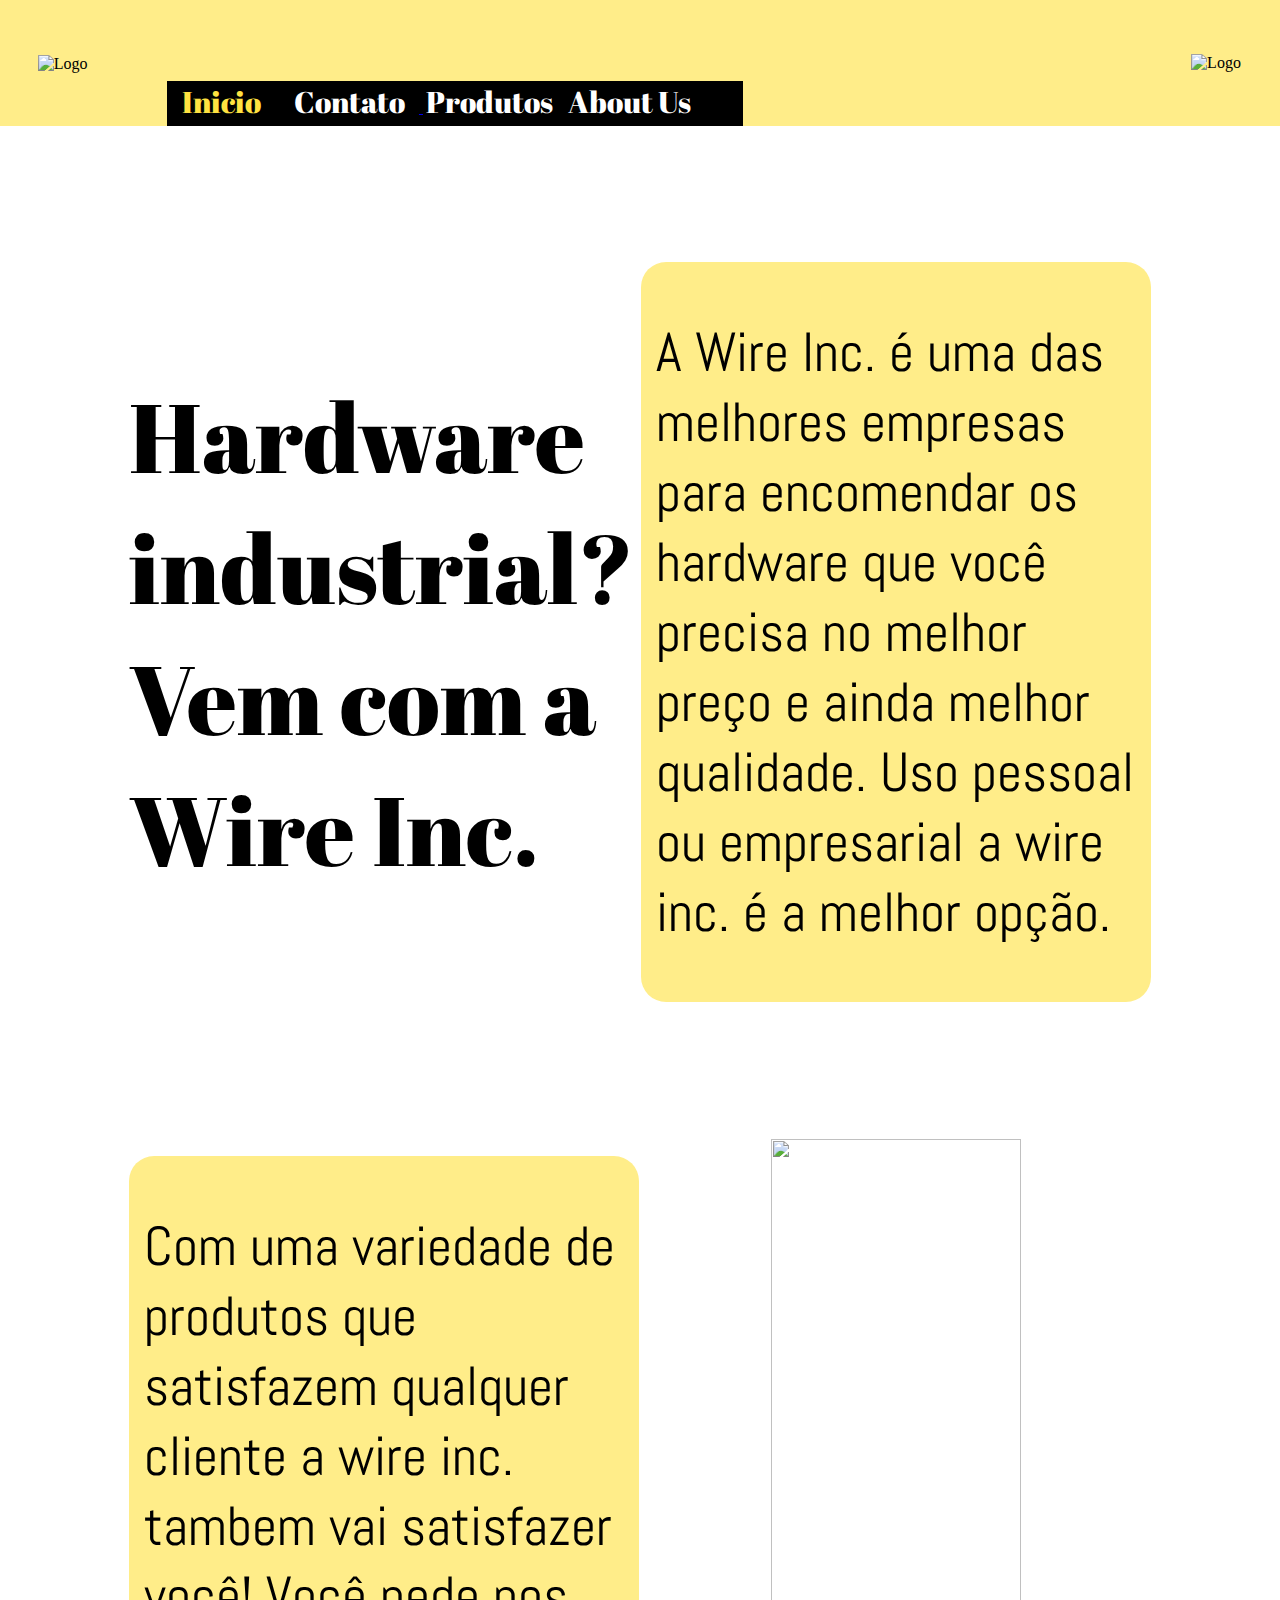
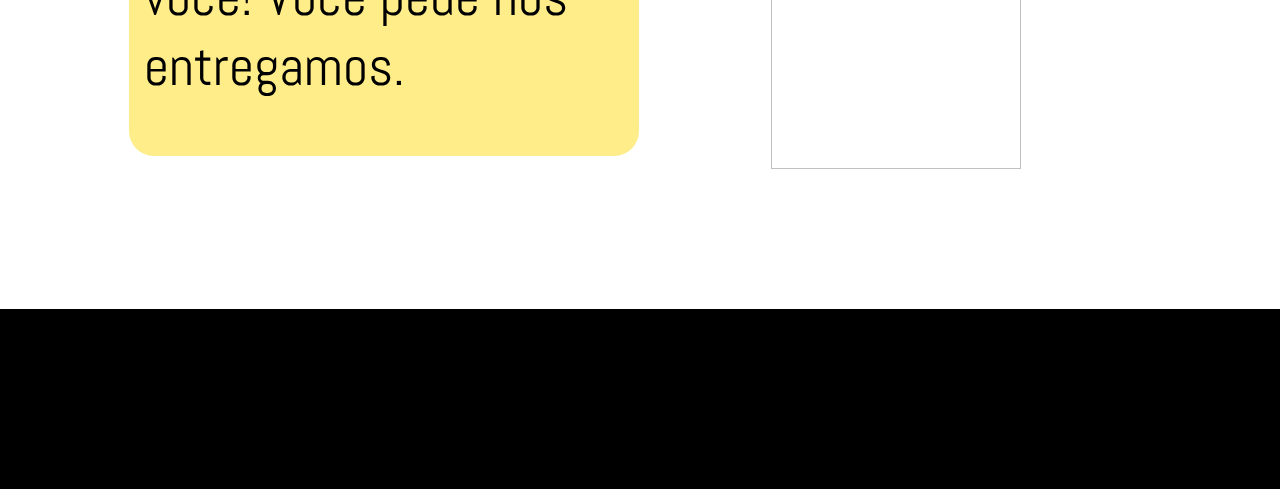
==== index.html @ 437fb472 "Add files via upload" ====
<!DOCTYPE html>
<html lang="en">
<head>
    <meta charset="UTF-8">
    <meta name="viewport" content="width=device-width, initial-scale=1.0">
    <title>Wire Inc.</title>
    <link rel="stylesheet" href="style.css">

    <link rel="preconnect" href="https://fonts.googleapis.com">
    <link rel="preconnect" href="https://fonts.gstatic.com" crossorigin>
    <link href="https://fonts.googleapis.com/css2?family=Abril+Fatface&display=swap" rel="stylesheet">

    <link rel="preconnect" href="https://fonts.googleapis.com">
    <link rel="preconnect" href="https://fonts.gstatic.com" crossorigin>
    <link href="https://fonts.googleapis.com/css2?family=Abel&display=swap" rel="stylesheet">

</head>
<body>
    <table>
        <tr class="trRodape">
            <td class="tdRodape">
                    <img src="Logo.png" alt="Logo" class="logo">
            </td>
            <td colspan="2">
                <div class="barSel">
                    <a class="abril-fatface-regular tYellow txtBarSel ">Inicio</a>

                    <a href="contato.html">
                        <div class="abril-fatface-regular txtBarSel">Contato</div>
                    </a>
                    <ul>
                        <li>
                            <a  class="produtosHref">
                                <div class="abril-fatface-regular txtBarSel">Produtos</div>
                            </a>
                                <ul>
                                    <li><a href="produtos1.html" class="abril-fatface-regular txtBarSel">Placa de Videio</a></li>
                                    <li><a href="produtos2.html" class="abril-fatface-regular txtBarSel">Motor Industrial</a></li>
                                </ul>
                        </li>
                    </ul>
                    <a href="aboutUs.html">
                        <div class="abril-fatface-regular txtBarSel">About Us</div>
                    </a>
                </div>
            </td>
            <td class="tdRodape avatar">
                <img src="Generic avatar.png" alt="Logo">
            </td>
            
        </tr>
        <tr class="rowScp"></tr>
        <tr>
            <td></td>
            <td class="tdInicioTxt">
                <div class="abril-fatface-regular txtInicio bold">
                   Hardware <br> industrial? <br> Vem com a Wire Inc.
                </div>
            </td>
            <td class="tdInicioTxt2">
                <div class="abel-regular txtInicio2">
                    <p>
                        A Wire Inc. é uma das melhores empresas para encomendar os hardware que você precisa no melhor preço e ainda melhor qualidade. Uso pessoal ou empresarial a wire inc. é a melhor opção.
                    </p>
                </div>
            </td>
            <td></td>
        </tr>
        <tr class="rowScp"></tr>
        <tr>
            <td></td>
            <td class="tdInicioTxt2">
                <div class="abel-regular txtInicio2">
                    <p>
                        Com uma variedade de produtos que satisfazem qualquer cliente a wire inc. tambem vai satisfazer você! Você pede nos entregamos.
                    </p>
                </div>
            </td>
            <td class="tdImgInicio">
                <img src="InicioImg.png" alt="">
            </td>
            <td></td>
        </tr>
        <tr class="rowScp"></tr>
        <tr class="trFim">
            <td class="txtAlignCenter">
                <img src="Logo.png" alt="">
            </td>
            <td></td>
            <td class="txtAlignRight">
                <img src="LogosRedes_1-removebg-preview.png" alt="">
            </td>
            <td></td>
        </tr>
    </table>
</body>
</html>
---- style.css ----
/*Formatação de texto*/
.abril-fatface-regular {
    font-family: "Abril Fatface", serif;
    font-weight: 400;
    font-style: normal;
  }
.abel-regular {
    font-family: "Abel", sans-serif;
    font-weight: 400;
    font-style: normal;
}
.txtBarSel{
    display: inline-block;
    color: white;
    font-size: 30px;
    margin-left: 2.5%;
    margin-right: 2.5%;
}
.tYellow{color: #FFE241;}
.txtInicio{
    font-size: 97px;
}
p{
    margin-left: 3%;
    margin-right: 1%;
}
.contateTxt{font-size: 40px;background-color: #FFE241; width: 30%;}
div.contateTxt{margin-left: 4%;}
.txtContato{
    color: black; 
    font-size: 30px;
    margin: 4%;
    margin-top: 60px;
    margin-bottom: 10%;
    background-color: rgba(255, 226, 65, 62%);
    border-radius: 25px;
    display: inline-block;
    width: 70%;
    height: 45vb;
}
div.txtContato>h1{
    margin-left: 4%;
    width: 100%;
}
div.txtContato>p{
    margin-left: 4%;
}
.bold{font-weight: 400;}
.boxQst{
    color: black; 
    font-size: 30px;
    background-color: rgba(255, 226, 65, 62%);
    border-radius: 25px;
    display: inline-block;
    width: 70%;
    height: 5vb;
    border: none;
}
.boxMsg{
    color: black; 
    font-size: 30px;
    background-color: rgba(255, 226, 65, 62%);
    border-radius: 25px;
    display: inline-block;
    width: 70%;
    height: 20vb;
    word-break: break-word;
    border: none;
}
.btnEnviar{
    font-size: 30px;
    background-color: rgba(255, 226, 65);
    border-radius: 25px;
    width: 25%;
    height: 7vb;
    border: none;
}
.btnComprar{
    font-size: 40px;
    background-color: rgba(255, 226, 65);
    border-radius: 25px;
    width: 75%;
    height: 9vb;
    border: none;
}
.yBox{
    font-size: 20px;
    background-color: #FFE241;
    width: 65%;
    height: 8vb;
    vertical-align: middle;
    line-height: 8vb;
}
.yBox>h1{
    margin: 4%;
    margin-top: 0%;
}
.txtInicio2{
    color: black; 
    font-size: 55px;
    background-color: rgba(255, 226, 65, 62%);
    border-radius: 25px;
    display: inline-block;
    width: 100%;
    text-align: left;
}
.txtAbout{
    color: black; 
    font-size: 35px;
    background-color: rgba(255, 226, 65, 62%);
    border-radius: 25px;
    display: inline-block;
    width: 70%;
}
.txtProduto{
    color: black; 
    font-size: 35px;
    background-color: rgba(255, 226, 65, 62%);
    border-radius: 25px;
    display: inline-block;
    width: 70%;
    height: 45vb;
}
.titProduto{
    height: 10vb;
    vertical-align: middle;
}
.txtProDsc{
    color: black; 
    font-size: 35px;
    background-color: rgba(255, 226, 65, 62%);
    border-radius: 25px;
    display: inline-block;
    width: 90%;
    height: 35vb;
    vertical-align: middle;
}
.barPro{
    color: black; 
    font-size: 35px;
    background-color: rgba(255, 226, 65, 62%);
    border-radius: 25px;
    display: inline-block;
    width: 95%;
    margin-top: 2%;
    margin-bottom: 2%;
    height: 25vb;
    vertical-align: middle;
}
.yBoxPro{
    font-size: 12px;
    background-color: #FFE241;
    width: max-content; height: 3vb;
    vertical-align: middle;
    margin-left: 2%;
}

/*Formataçao de estrutura*/
table{
    width: 100%;
    height: 100vb;
    border-spacing: 0;
}
body{margin: 0;}
.tdRodape{
    vertical-align: middle;
    text-align: center;
    width: 10%;
}
.trRodape{height: 14vb; width: 100%;background-color: rgba(255, 226, 65, 62%);}

.tdInicioTxt{
    width: 40%;
}
.tdInicioTxt2{
    text-align: center;
}
.logo{
    margin-left: 1%;
    margin-top: 1%;
    margin-right: 3%;
}
.barSel{
    position: absolute;
    background-color: black;
    vertical-align: bottom;
    height: 5vb;
    width: 45%;
    text-align: left;
    display: inline-block;
    top: 9%;
    margin-left: 3%;
}
.tdImgInicio{
    text-align: center;
}
.tdImgInicio>img{
    width: 70%;
    height: 70vb;
}
.colSpc{width: 5%;}
.tdQuestions{
    height: 15vb;
}
.tdBtn{
    height: 15vb;
}
.rowScp{
    height: 15vb;
}
.rowTxtAbout{
    height: 10vb;
}
.trAboutContent{
    vertical-align: top;
}
.tdAboutTxt{
    vertical-align: top;
}
.tdProdutoTxt{
    vertical-align: middle;
}
.tdBtnComprar{
    text-align: center;
}
.trProduto{
    height: 5vb;
}
.tdProDsc{
    width: 45%;
}
.trFim{
    background-color: #000000;
    width: 100%;
    height: 20vb;
}
.txtAlignRight{
    text-align: right;
}
.txtAlignCenter{
    text-align: center;
}

/*Formataçao de imagem*/

.avatar{text-align: center; width: 10%;}
.img3B{
    width: 70%;
    margin-top: 20%;
}
.imgProduto{
    width: 30%;
    height: 30vb;
}
.imgPro{
    margin-left: 4%;
    width: 10%;
    height: 16vb;
}

/*Eventos*/
.txtBarSel:hover{
    color: #FFE241;
}

/*Produtos Dropdown*/
ul {
    display: inline;
    margin: 0;
    padding: 0;
  }
ul li {display: inline-block;}
ul li:hover {background: #000000;}
ul li:hover ul {display: block;}
ul li ul {
  position: absolute;
  width: 250px;
  display: none;
}
ul li ul li {
    background: #000000;
    display: block;
  }
  ul li ul li .produtosHref {display:block !important;}
  ul li ul li:hover {background: #666;}
.txtBarSel{
    text-decoration: none;
  }
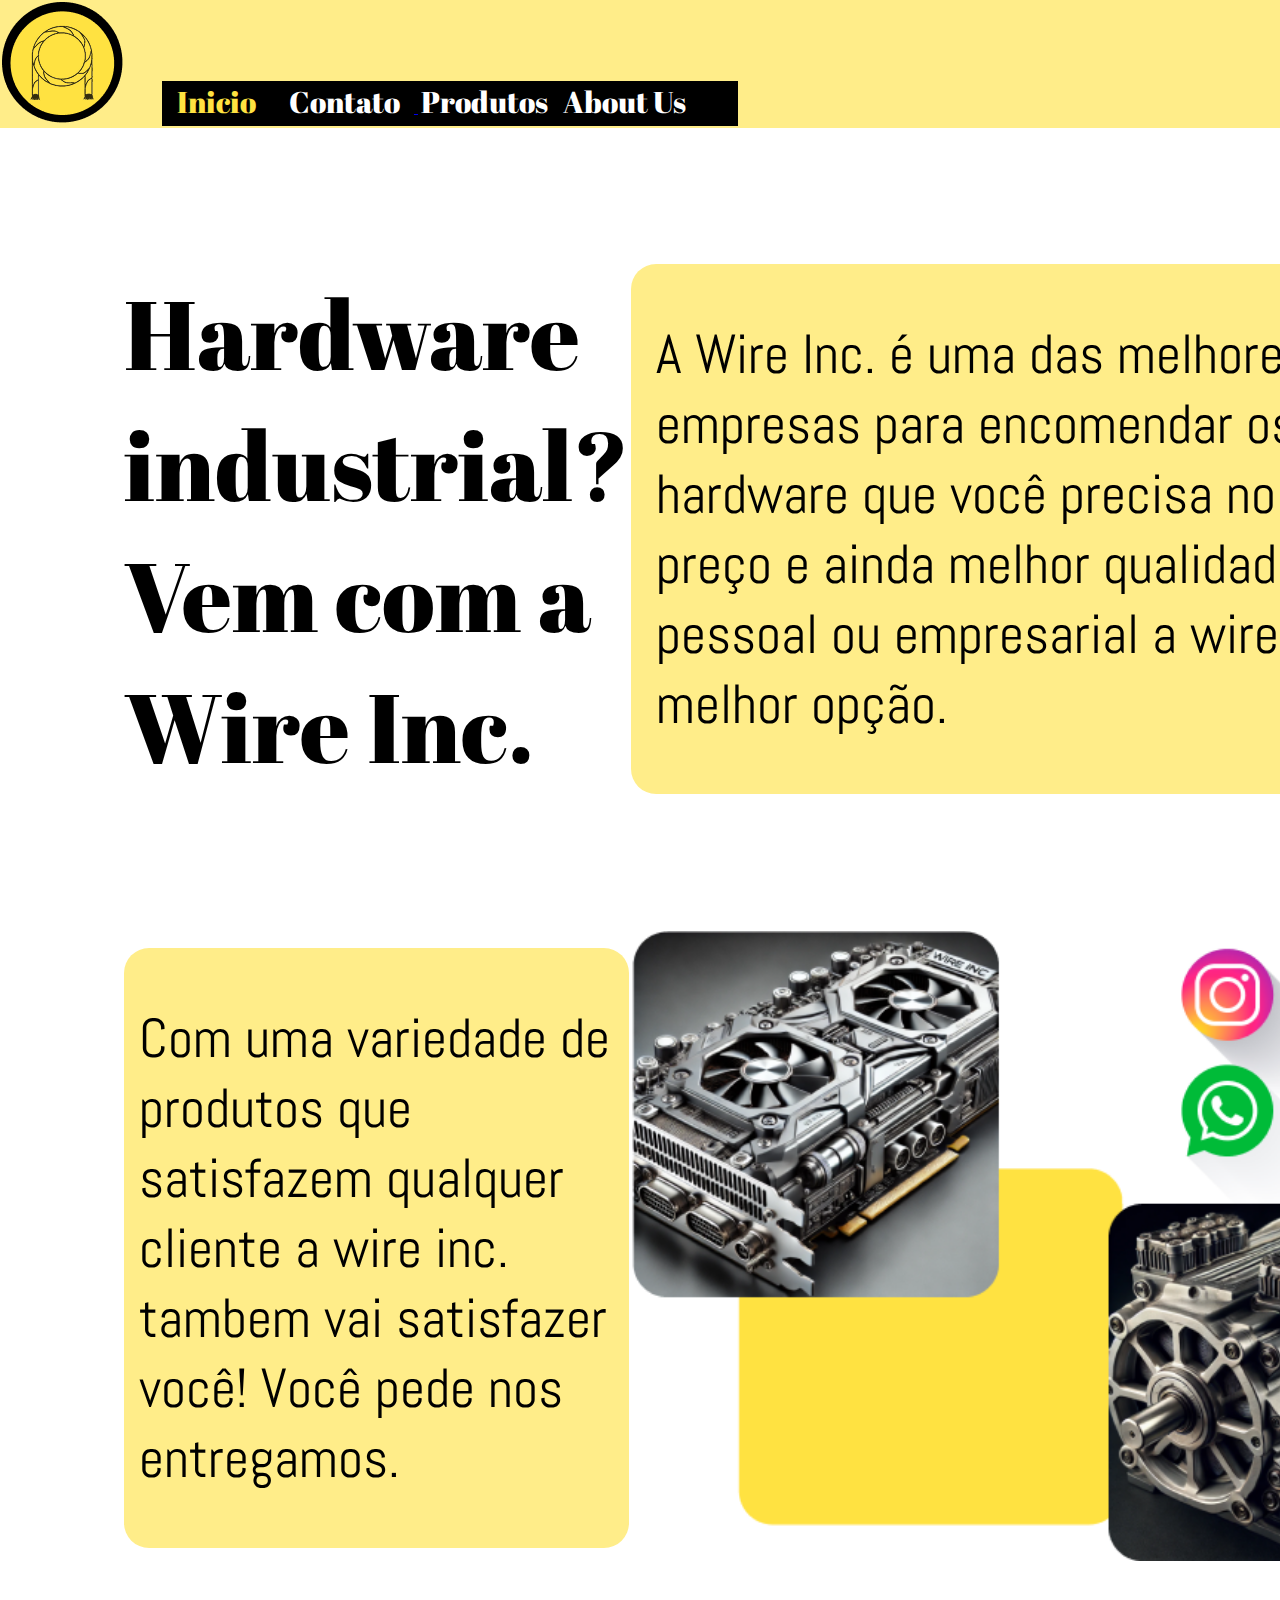
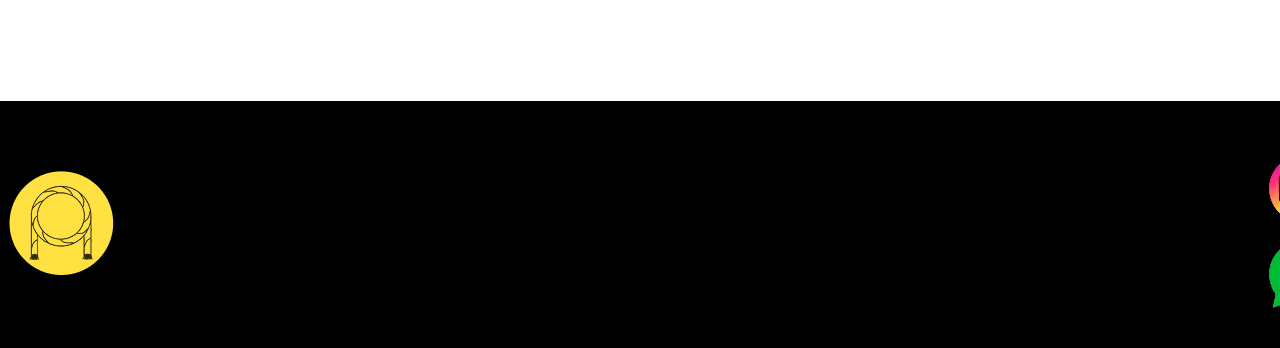
==== commit 48fa183b: "Update index.html" ====
--- a/index.html
+++ b/index.html
@@ -34,7 +34,7 @@
                                 <div class="abril-fatface-regular txtBarSel">Produtos</div>
                             </a>
                                 <ul>
-                                    <li><a href="produtos1.html" class="abril-fatface-regular txtBarSel">Placa de Videio</a></li>
+                                    <li><a href="produtos1.html" class="abril-fatface-regular txtBarSel">Placa de Video</a></li>
                                     <li><a href="produtos2.html" class="abril-fatface-regular txtBarSel">Motor Industrial</a></li>
                                 </ul>
                         </li>
@@ -94,4 +94,4 @@
         </tr>
     </table>
 </body>
-</html>+</html>
--- a/style.css
+++ b/style.css
@@ -196,7 +196,7 @@
     text-align: center;
 }
 .tdImgInicio>img{
-    width: 70%;
+    width: auto%;
     height: 70vb;
 }
 .colSpc{width: 5%;}
